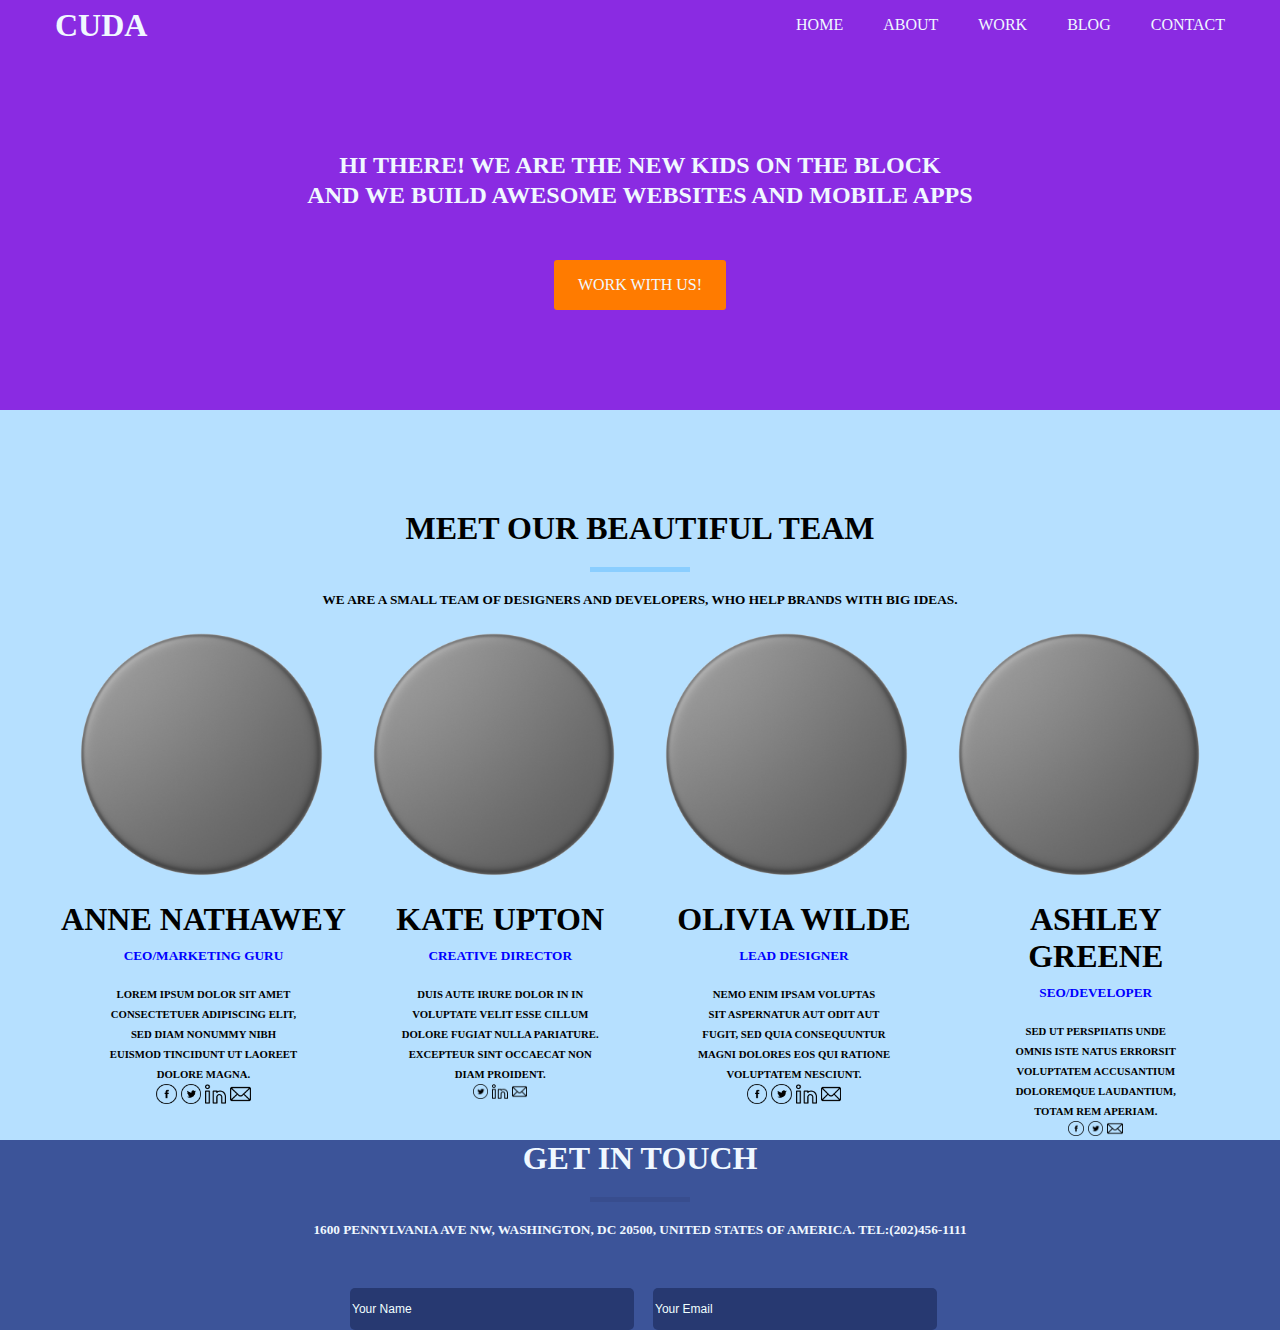
==== LAB3/index.html @ cbb4fc83 "seva" ====
<!DOCTYPE html>
<html lang="en">
<head>
    <meta charset="UTF-8">
    <meta http-equiv="X-UA-Compatible" content="IE=edge">
    <meta name="viewport" content="width=device-width, initial-scale=1.0">
    <title>Document</title>
    <link rel="stylesheet" href="style.css">
</head>
<body>
    <header id="header" class="header">
        <div class="conteiner">
            <div class="one">
                <h1>Cuda</h1>
                <ul class="menu">
                    <li>
                        <a href="#">
                            HOME
                        </a>
                    </li>
                    <li>
                        <a href="#">
                            ABOUT
                        </a>
                    </li>
                    <li>
                        <a href="#">
                            WORK
                        </a>
                    </li>
                    <li>
                        <a href="#">
                            BLOG
                        </a>
                    </li>
                    <li>
                        <a href="#">
                            CONTACT
                        </a>
                    </li>
                </ul>
            </div>
            <div class="two">
                <h2>
                    Hi there! We are the new kids on the block<br>
                    and we build awesome websites and mobile apps
                </h2>
                <a href="#" class="btn">
                    WORK WITH US!
                </a>
            </div>
        </div>
    </header>
    <section id="about" class="about">
        <div class="conteiner">
            <div class="three">
                <h1 class="hjk">MEET OUR BEAUTIFUL TEAM</h1>
                <div class= "fgh" style="border-bottom: 5px solid #8aceff;"></div>
                <h5>We are a small team of designers and developers, who help brands with big ideas.</h5>
            </div>
            <div class="gellery">
                <img src="Photo.img/69812369.img" alt="photo 1"> 
                <img src="Photo.img/69812369.img" alt="photo 2">
                <img src="Photo.img/69812369.img" alt="photo 3">
                <img src="Photo.img/69812369.img" alt="photo 4">   
            </div>
            <div class="zagal">
                <div class="zagal1">
                    <h1>ANNE NATHAWEY</h1>
                    <h5>CEO/Marketing Guru</h5>
                    <h6>Lorem ipsum dolor sit amet<br> consectetuer adipiscing elit,<br> sed diam nonummy nibh<br> euismod tincidunt ut laoreet<br> dolore magna.</h6>
                    <img class="poi" src="Photo.img/2.img" alt="photo 5">
                    <img class="pou" src="Photo.img/3.img" alt="photo 6">
                    <img class="poy" src="Photo.img/1.img" alt="photo 7">
                    <img class="pot" src="Photo.img/4.img" alt="photo 8">
                </div>
                <div class="zagal2">
                    <h1>KATE UPTON</h1>
                    <h5>Creative Director</h5>
                    <h6>Duis aute irure dolor in in<br> voluptate velit esse cillum<br> dolore fugiat nulla pariature.<br> Excepteur sint occaecat non<br> diam proident.</h6>
                    <img class="pou" src="Photo.img/3.img" alt="photo 9">
                    <img class="poy" src="Photo.img/1.img" alt="photo 10">
                    <img class="pot" src="Photo.img/4.img" alt="photo 11">
                </div>
                <div class="zagal3">
                    <h1>OLIVIA WILDE</h1>
                    <h5>Lead Designer</h5>
                    <h6>Nemo enim ipsam voluptas<br> sit aspernatur aut odit aut<br> fugit, sed quia consequuntur<br> magni dolores eos qui ratione<br> voluptatem nesciunt.</h6>
                    <img class="poi" src="Photo.img/2.img" alt="photo 12">
                    <img class="pou" src="Photo.img/3.img" alt="photo 13">
                    <img class="poy" src="Photo.img/1.img" alt="photo 14">
                    <img class="pot" src="Photo.img/4.img" alt="photo 15">
                </div>
                <div class="zagal4">
                    <h1>ASHLEY GREENE</h1>
                    <h5>SEO/Developer</h5>
                    <h6>Sed ut perspiiatis unde<br> omnis iste natus errorsit<br> voluptatem accusantium<br> doloremque laudantium,<br> totam rem aperiam.</h6>
                    <img class="poi" src="Photo.img/2.img" alt="photo 16">
                    <img class="pou" src="Photo.img/3.img" alt="photo 17">
                    <img class="pot" src="Photo.img/4.img" alt="photo 18">
                </div>
            </div>
        </div>
    </section>
    <footer id="footer" class="footer">
        <div class="conteiner">
            <div class="shapka">
                <h1 class="hjr">GET IN TOUCH</h1>
                <div class= "fgh" style="border-bottom: 5px solid #384d8e;"></div>
                <h5>1600 Pennylvania Ave NW, Washington, DC 20500, United States of America. Tel:(202)456-1111</h5>
            </div>
            <div class="form">
                <input value="Your Name">
                <input value="Your Email">
            </div>
        </div>
    </footer>
</body>
</html>
---- LAB3/style.css ----
body {
    padding: 0;
    margin: 0;
}
h1, h2, h3, h4, h5, h6 {
    padding: 0; 
    margin: 0;
    text-transform: uppercase;
}
ul,li{
    display: block;
}
.conteiner{
    width: 1170px;
    margin: auto;
}
.header{
    background-color: blueviolet;
    
}
header a{
    color:aliceblue;
}
h1{
    color:aliceblue;
}
.menu{
    display:flex;
    margin-left: auto;
}
.menu li a{
    text-transform: uppercase;
    text-decoration: none;
    margin-left: 40px;
}
.one{
    display: flex;
    align-items: center;
}
.two h2{
    margin-top: 100px;
    text-align: center;
    color:aliceblue;
    margin-bottom: 50px;
    line-height: 30px;
}
.btn{
    display: inline-block;
    background-color: #ff7b00;
    color:aliceblue;
    padding: 1rem 1.5rem;
    text-decoration: none;
    border-radius: 3px;
    margin-bottom: 100px;
    
}
.two{
    text-align: center;
}
.about{
    background-color:#b6e0ff;
    text-align: center;
}
.hjk{
    padding-top: 100px;
    color:black;
}
.fgh{
    width: 100px;
    margin-left: 535px;
    margin-top: 20px;
    margin-bottom: 20px;
}
.gellery{
    display: flex;
}
img{
    width: 25%;
}
.zagal{
    display: flex;
    margin-left: -24px;

}
.zagal div{
    margin-left: 0px;
}
.zagal div h5{
    color:blue;
}
.zagal div h1{
    color: black;
    margin-bottom: 10px;
}
h6{
    color:black;
}
.zagal div h6{
    margin-top: 20px;
    line-height: 20px;
    
}
.zagal1{
    margin-right: -5px;
}
.zagal2{
    margin-right: -8px;
}
.zagal3{
    margin-right: 0px;
}
.poi{
    width: 6%;
}
.pou{
    width: 6%;
}
.poy{
    width: 6%;
}
.pot{
    width: 6%;
}
.shapka{
    text-align: center;
    color:aliceblue;
}
.footer{
    background-color: #3c5499;
}
.form input{
    width: 280px;
    height: 40px;
    border-radius: 5px;
    margin-right: 15px;
}
input{
    border: 0;
    font-size: 12px;
    background-color: #273971;
    color:azure;
}
.form{
    margin-left: 295px;
    margin-top: 50px;
}
.shapka h1{
    color:aliceblue;
}
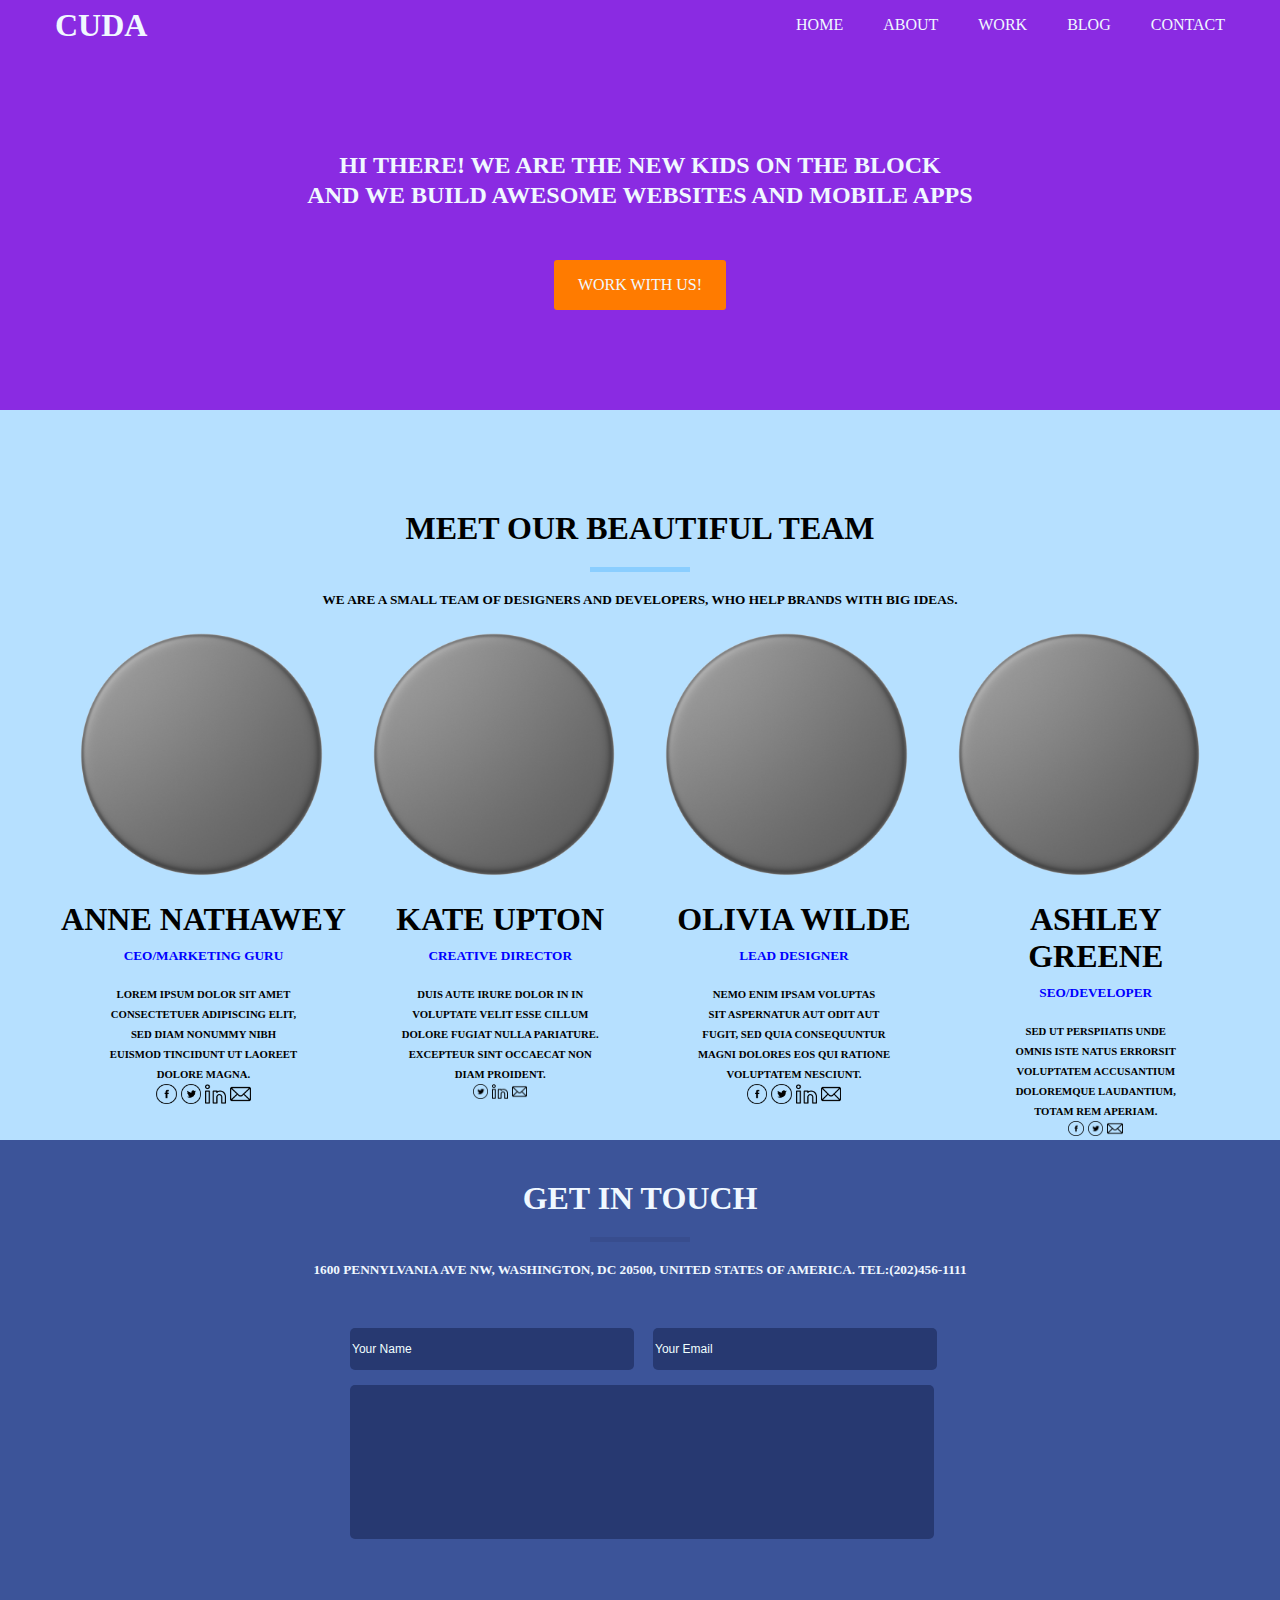
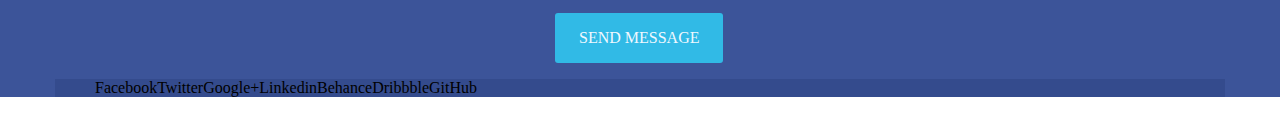
==== commit cbf2d47a: "seva" ====
--- a/LAB3/index.html
+++ b/LAB3/index.html
@@ -113,6 +113,21 @@
                 <input value="Your Name">
                 <input value="Your Email">
             </div>
+            <div class="form1"><textarea placeholder="Your Message" class="ghj"> </textarea></div>
+            <a href="#" class="btn1">
+                SEND MESSAGE
+            </a>
+            <div class="foot">
+                <ul class="menu">
+                    <li>Facebook</li>
+                    <li>Twitter</li>
+                    <li>Google+</li>
+                    <li>Linkedin</li>
+                    <li>Behance</li>
+                    <li>Dribbble</li>
+                    <li>GitHub</li>
+                </ul>
+            </div>
         </div>
     </footer>
 </body>
--- a/LAB3/style.css
+++ b/LAB3/style.css
@@ -146,4 +146,43 @@
 }
 .shapka h1{
     color:aliceblue;
+    padding-top: 40px;
+}
+.form1 input{
+    border: 0;
+    font-size: 12px;
+    background-color: #273971;
+    color:azure;
+    border-radius: 5px;
+    width: 580px;
+    height: 150px;
+    margin-top: 15px;
+    margin-left: 295px;
+}
+.ghj{
+    resize: none;
+    border-radius: 5px;
+    border: 0;
+    font-size: 12px;
+    background-color: #273971;
+    color:azure;
+    border-radius: 5px;
+    width: 580px;
+    height: 150px;
+    margin-top: 15px;
+    margin-left: 295px;
+}
+.btn1{
+    display: inline-block;
+    background-color: #31bae6;
+    color:aliceblue;
+    padding: 1rem 1.5rem;
+    text-decoration: none;
+    border-radius: 3px;
+    margin-top: 70px;
+    margin-left: 500px;
+    
+}
+.foot{
+    background-color: #344b8d;
 }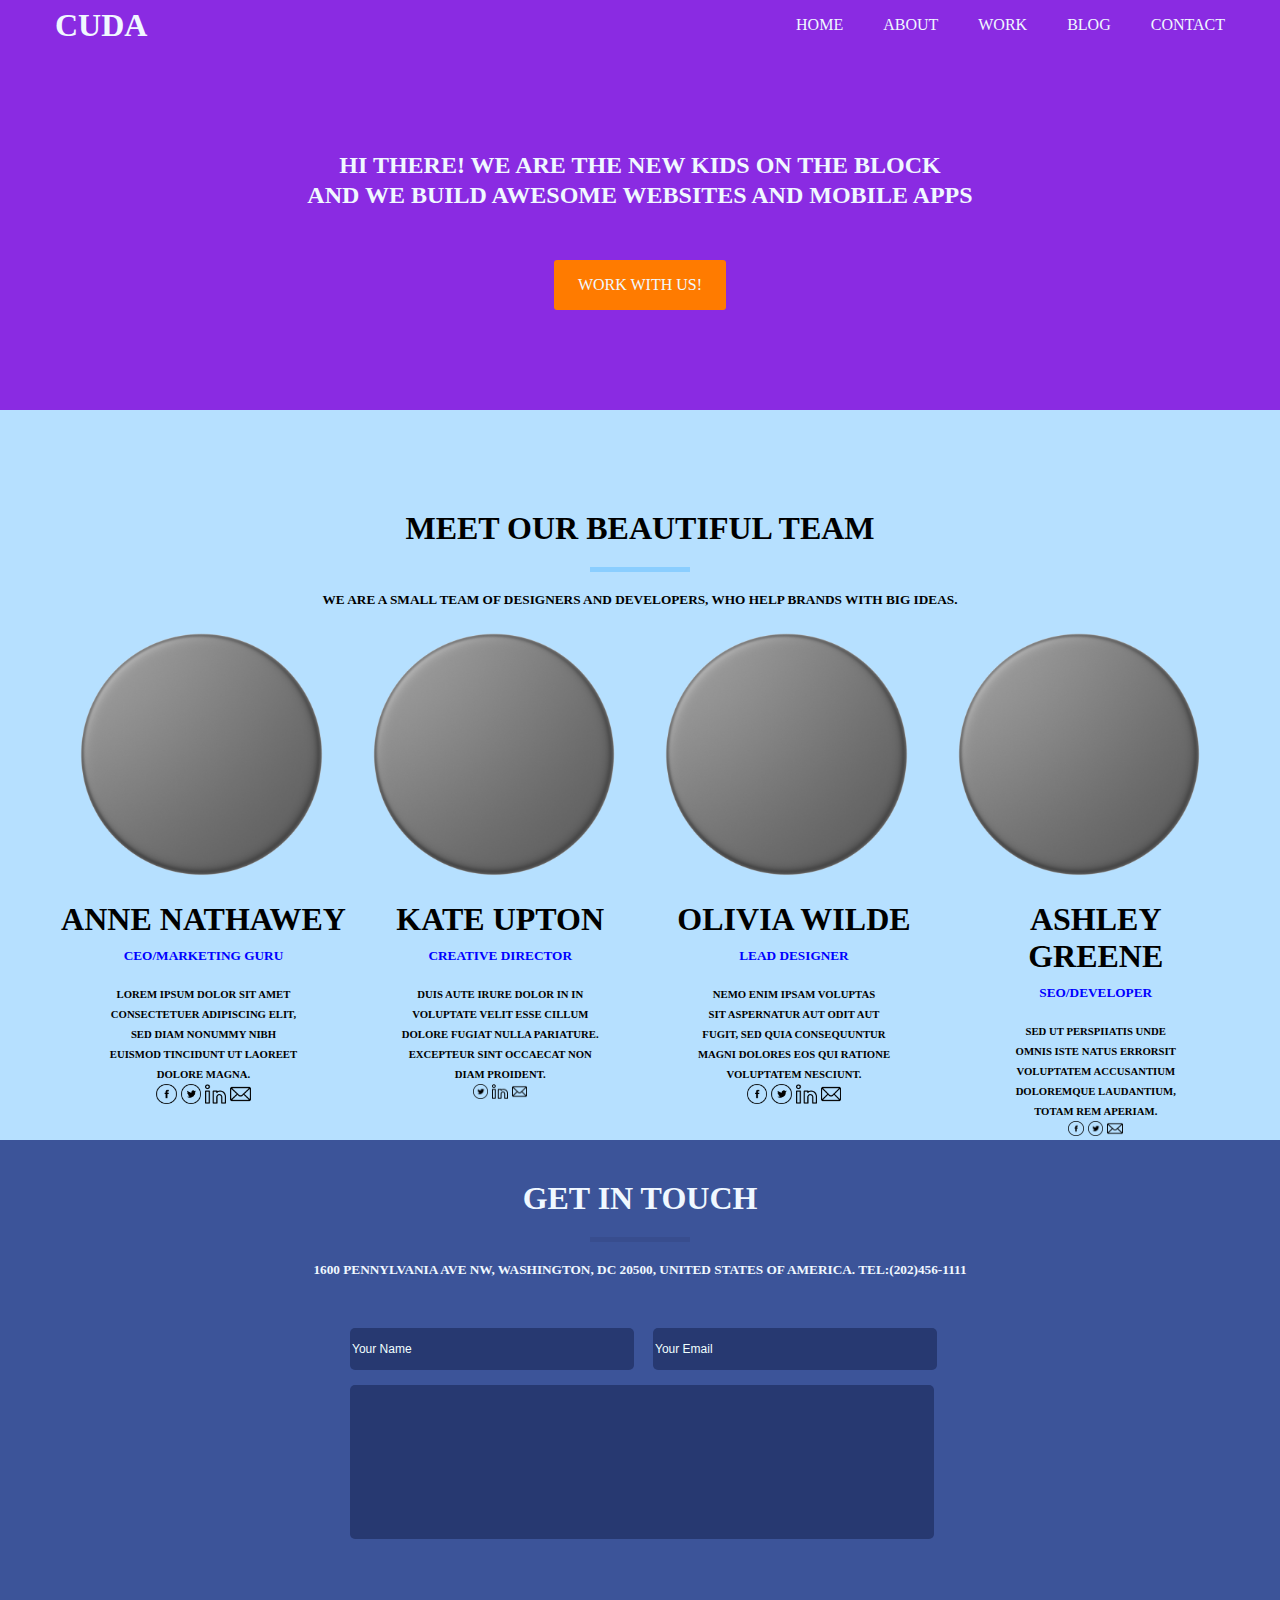
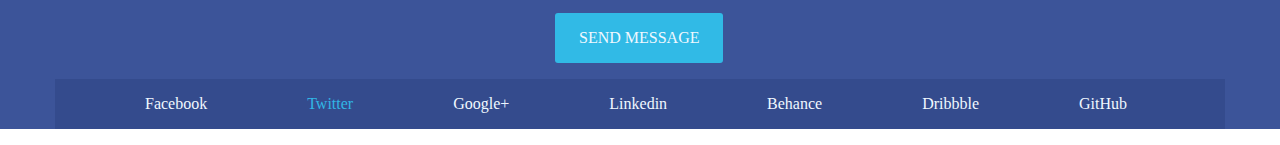
==== commit 1564710f: "seva" ====
--- a/LAB3/index.html
+++ b/LAB3/index.html
@@ -118,14 +118,14 @@
                 SEND MESSAGE
             </a>
             <div class="foot">
-                <ul class="menu">
-                    <li>Facebook</li>
-                    <li>Twitter</li>
-                    <li>Google+</li>
-                    <li>Linkedin</li>
-                    <li>Behance</li>
-                    <li>Dribbble</li>
-                    <li>GitHub</li>
+                <ul class="menu1">
+                    <li class="vat">Facebook</li>
+                    <li class="vot">Twitter</li>
+                    <li class="vat">Google+</li>
+                    <li class="vat">Linkedin</li>
+                    <li class="vat">Behance</li>
+                    <li class="vat">Dribbble</li>
+                    <li class="vat">GitHub</li>
                 </ul>
             </div>
         </div>
--- a/LAB3/style.css
+++ b/LAB3/style.css
@@ -185,4 +185,19 @@
 }
 .foot{
     background-color: #344b8d;
+}
+.vat{
+    color:aliceblue;
+    margin-right: 50px;
+    line-height: 50px;
+    margin-left: 50px;
+}
+.menu1{
+    display: flex;
+}
+.vot{
+    color: #31b6e5;
+    margin-right: 50px;
+    line-height: 50px;
+    margin-left: 50px;
 }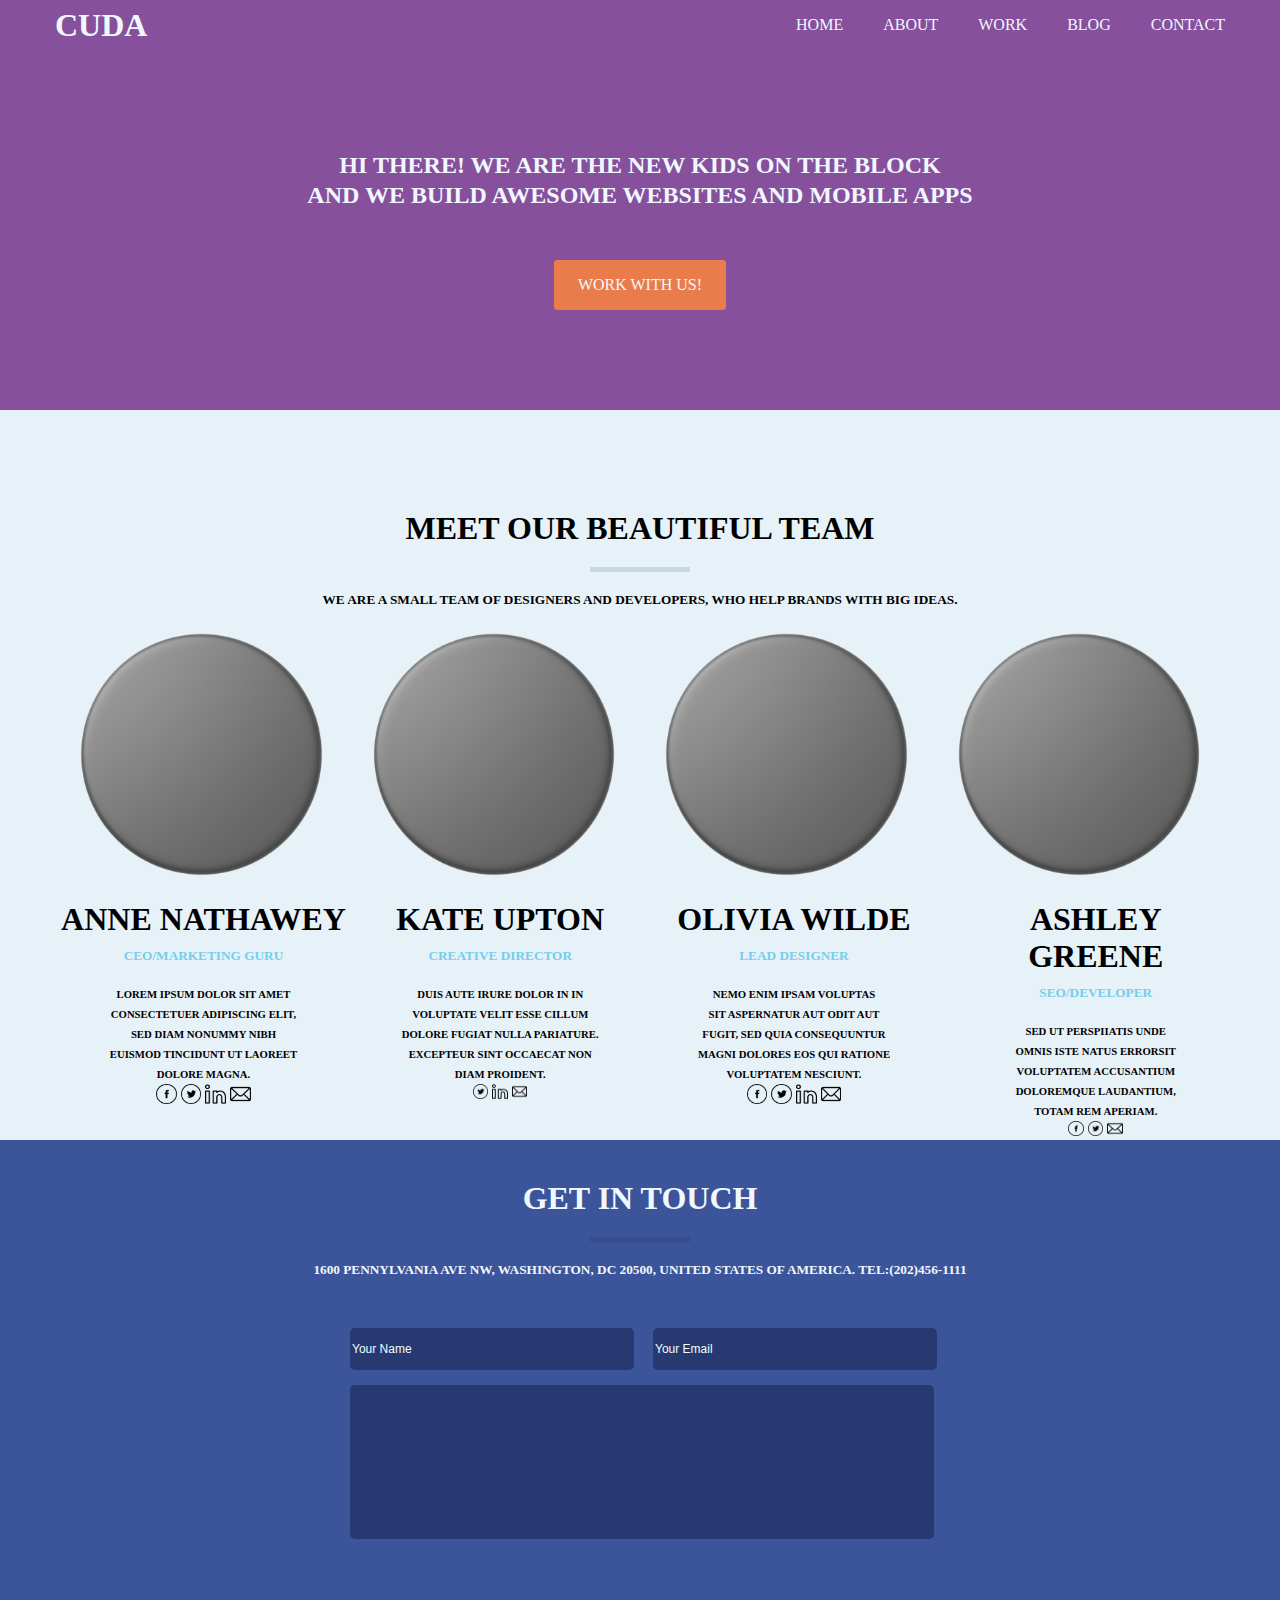
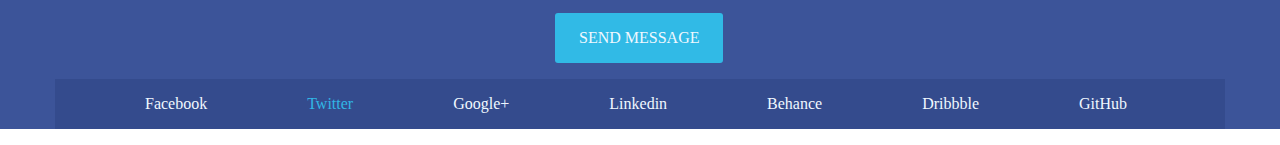
==== commit 3506e2aa: "seva" ====
--- a/LAB3/index.html
+++ b/LAB3/index.html
@@ -55,7 +55,7 @@
         <div class="conteiner">
             <div class="three">
                 <h1 class="hjk">MEET OUR BEAUTIFUL TEAM</h1>
-                <div class= "fgh" style="border-bottom: 5px solid #8aceff;"></div>
+                <div class= "fgh" style="border-bottom: 5px solid #c8d8e5;"></div>
                 <h5>We are a small team of designers and developers, who help brands with big ideas.</h5>
             </div>
             <div class="gellery">
--- a/LAB3/style.css
+++ b/LAB3/style.css
@@ -15,7 +15,7 @@
     margin: auto;
 }
 .header{
-    background-color: blueviolet;
+    background-color: #86509c;
     
 }
 header a{
@@ -46,7 +46,7 @@
 }
 .btn{
     display: inline-block;
-    background-color: #ff7b00;
+    background-color: #ea7c4b;
     color:aliceblue;
     padding: 1rem 1.5rem;
     text-decoration: none;
@@ -58,7 +58,7 @@
     text-align: center;
 }
 .about{
-    background-color:#b6e0ff;
+    background-color:#e7f1f8;
     text-align: center;
 }
 .hjk{
@@ -86,7 +86,7 @@
     margin-left: 0px;
 }
 .zagal div h5{
-    color:blue;
+    color:#76ceec;
 }
 .zagal div h1{
     color: black;
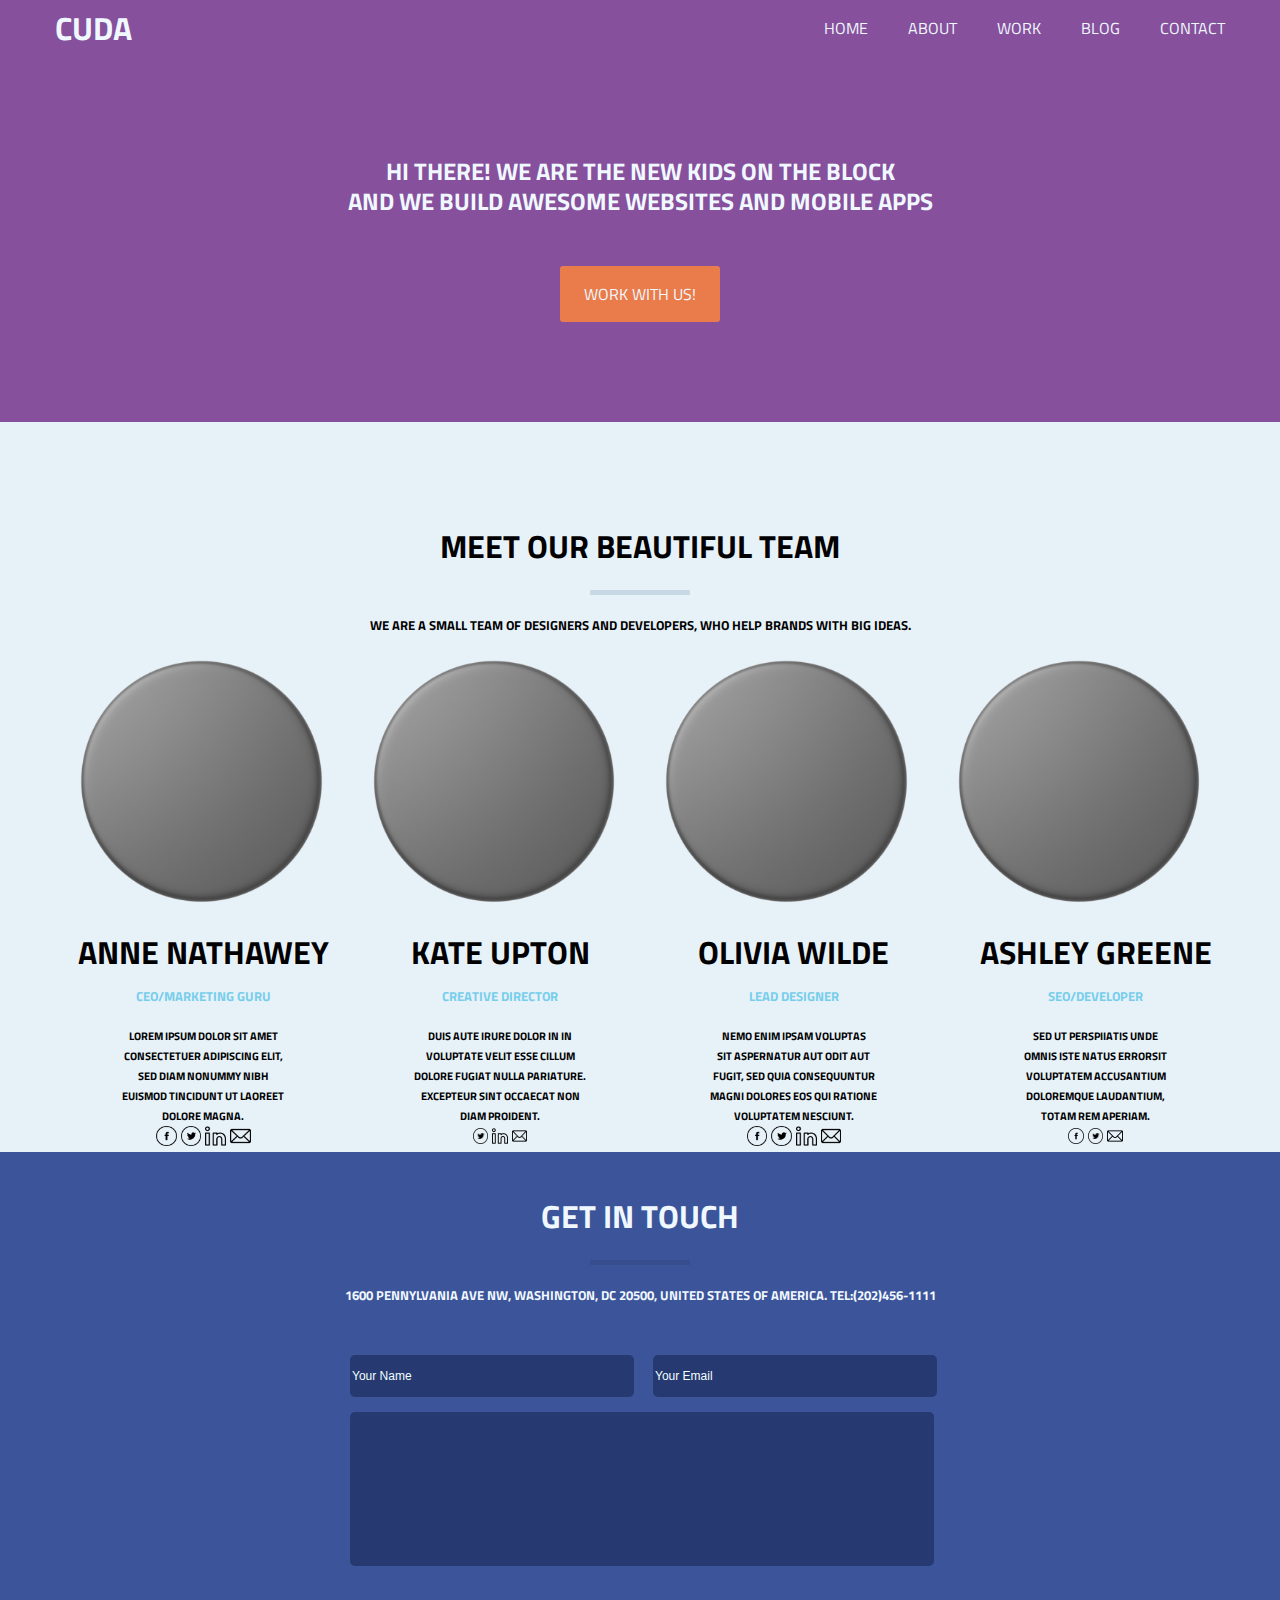
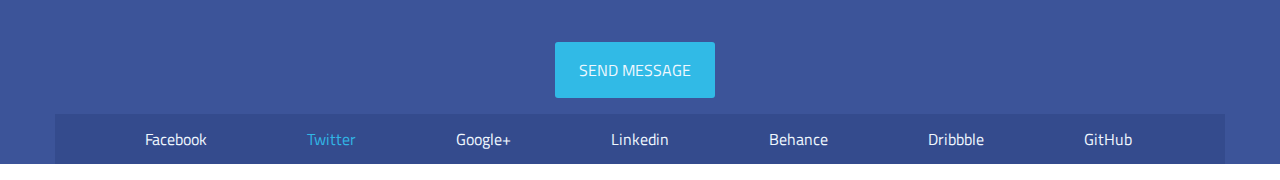
==== commit c534d8bc: "seva" ====
--- a/LAB3/index.html
+++ b/LAB3/index.html
@@ -5,6 +5,9 @@
     <meta http-equiv="X-UA-Compatible" content="IE=edge">
     <meta name="viewport" content="width=device-width, initial-scale=1.0">
     <title>Document</title>
+    <link rel="preconnect" href="https://fonts.googleapis.com">
+    <link rel="preconnect" href="https://fonts.gstatic.com" crossorigin>
+    <link href="https://fonts.googleapis.com/css2?family=Titillium+Web&display=swap" rel="stylesheet">
     <link rel="stylesheet" href="style.css">
 </head>
 <body>
--- a/LAB3/style.css
+++ b/LAB3/style.css
@@ -1,6 +1,7 @@
 body {
     padding: 0;
     margin: 0;
+    font-family: 'Titillium Web', sans-serif;
 }
 h1, h2, h3, h4, h5, h6 {
     padding: 0; 
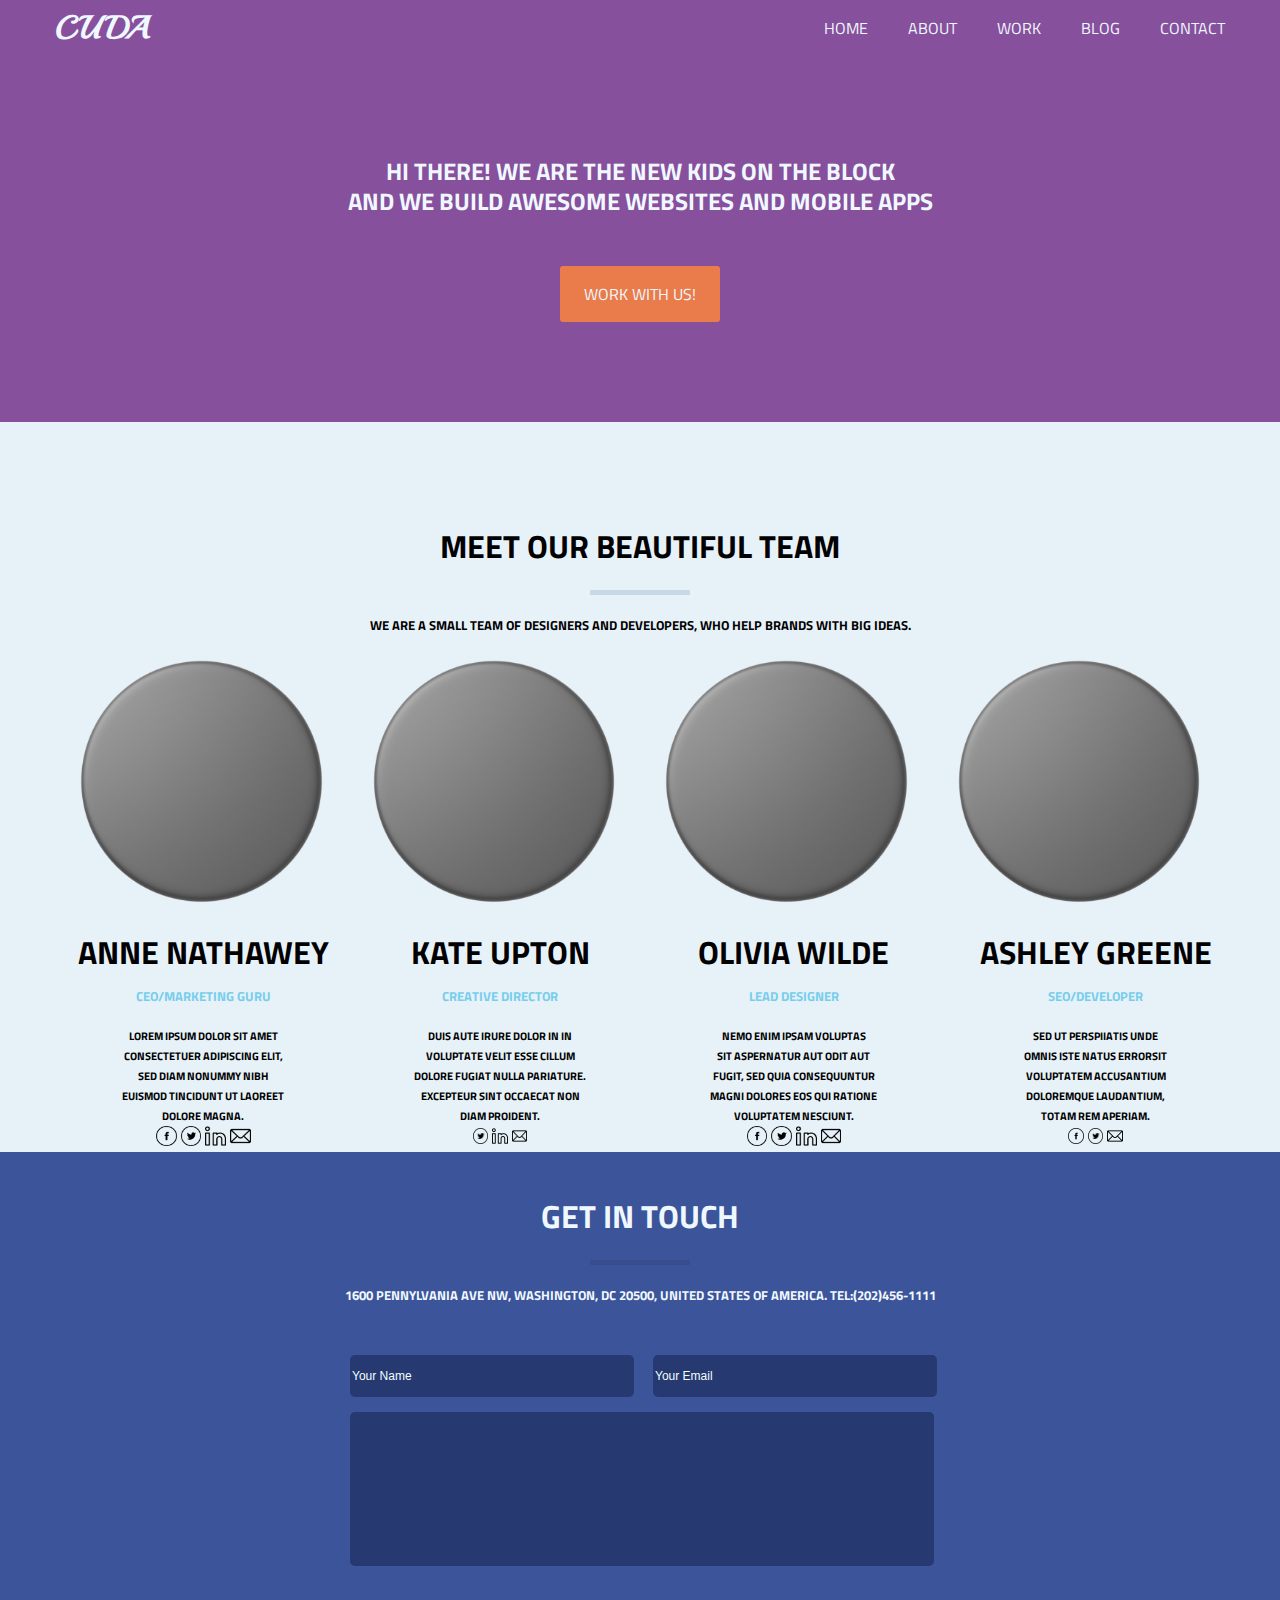
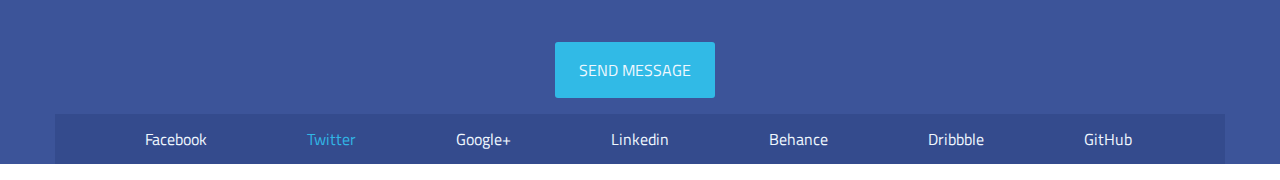
==== commit 35b42a7d: "seva" ====
--- a/LAB3/index.html
+++ b/LAB3/index.html
@@ -9,6 +9,9 @@
     <link rel="preconnect" href="https://fonts.gstatic.com" crossorigin>
     <link href="https://fonts.googleapis.com/css2?family=Titillium+Web&display=swap" rel="stylesheet">
     <link rel="stylesheet" href="style.css">
+    <link rel="preconnect" href="https://fonts.googleapis.com">
+    <link rel="preconnect" href="https://fonts.gstatic.com" crossorigin>
+    <link href="https://fonts.googleapis.com/css2?family=Playball&display=swap" rel="stylesheet">
 </head>
 <body>
     <header id="header" class="header">
--- a/LAB3/style.css
+++ b/LAB3/style.css
@@ -24,6 +24,9 @@
 }
 h1{
     color:aliceblue;
+}
+.one h1{
+    font-family: 'Playball', cursive;
 }
 .menu{
     display:flex;
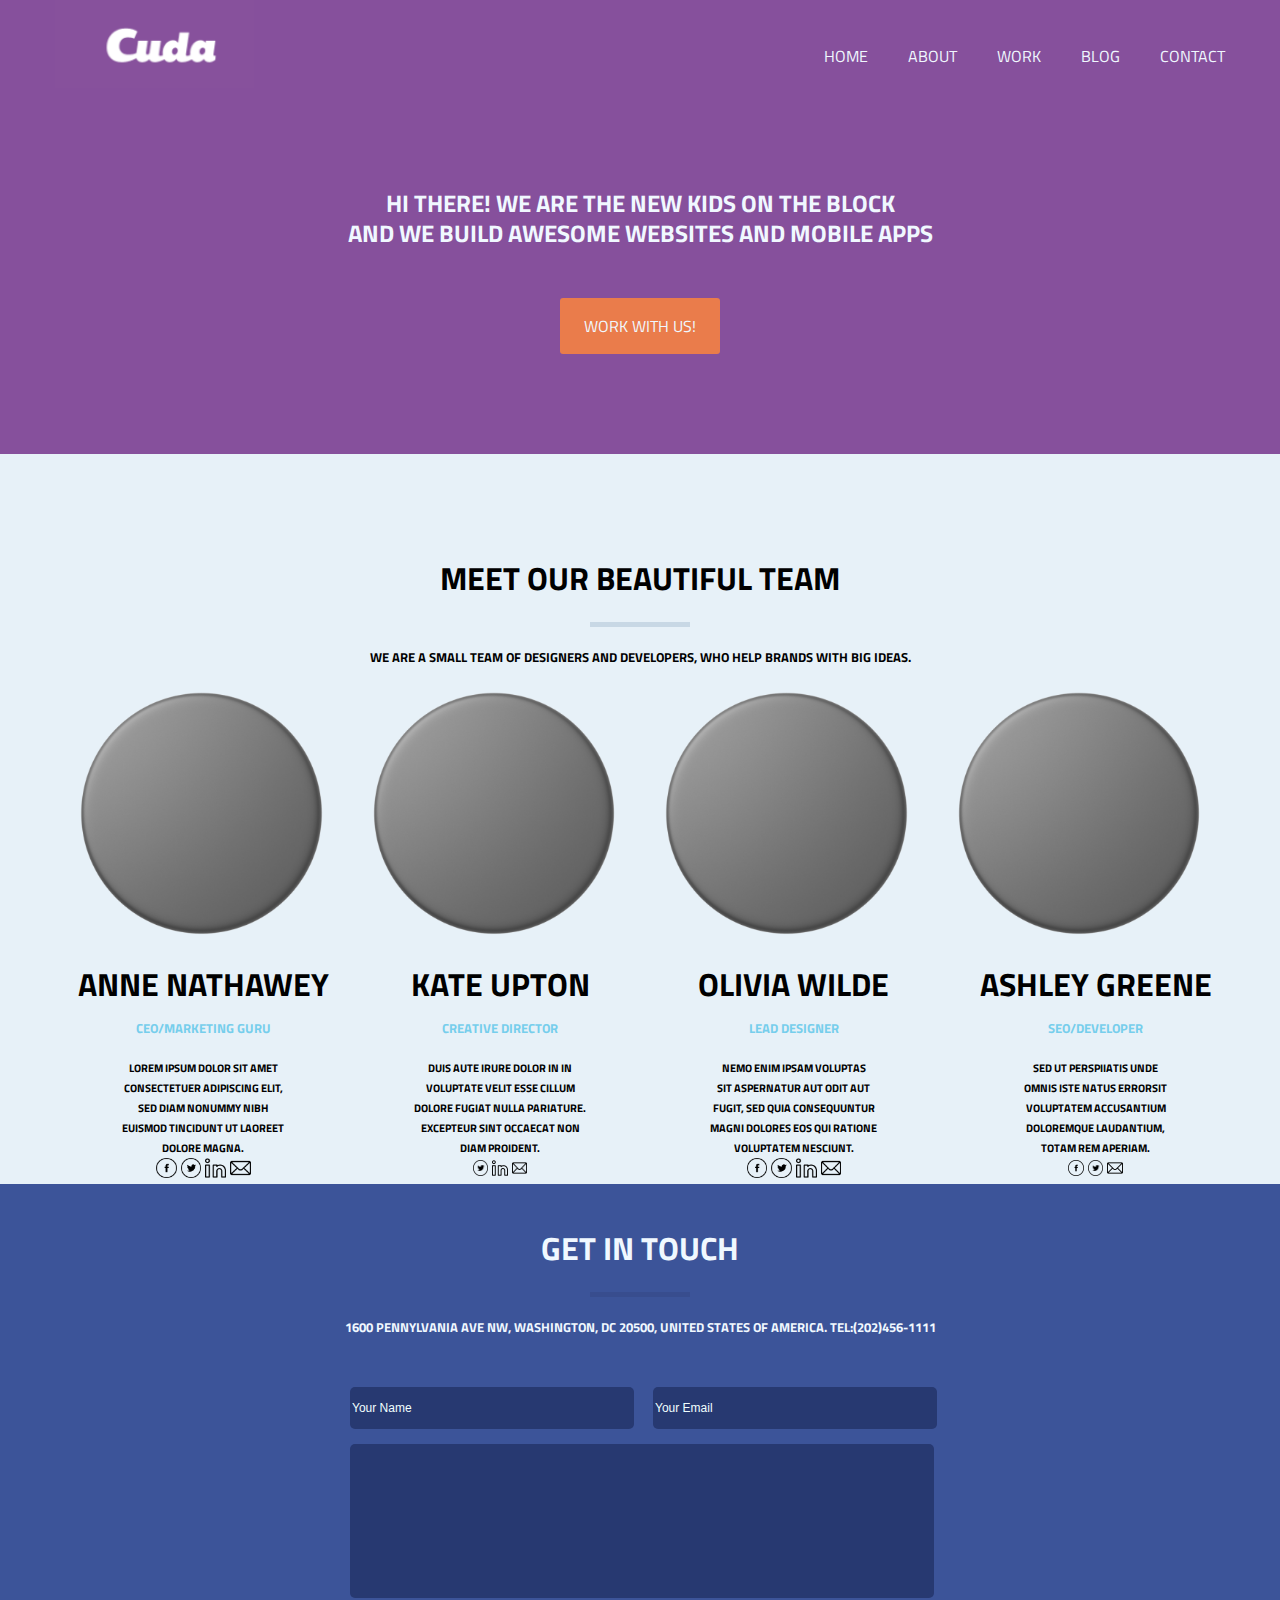
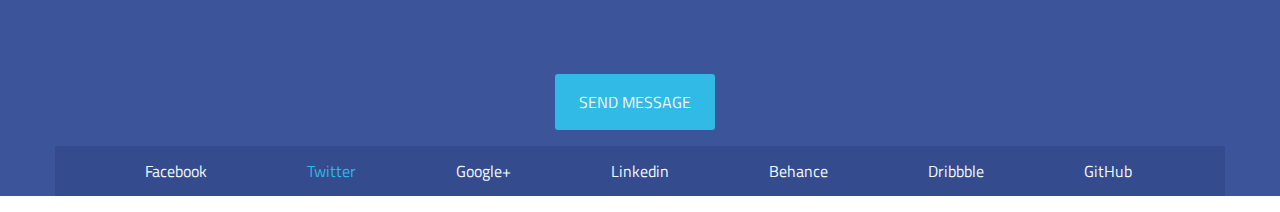
==== commit 12b1f8cd: "seva" ====
--- a/LAB3/index.html
+++ b/LAB3/index.html
@@ -17,7 +17,7 @@
     <header id="header" class="header">
         <div class="conteiner">
             <div class="one">
-                <h1>Cuda</h1>
+                <img class="poo" src="Photo.img/5.img" alt="photo 9">
                 <ul class="menu">
                     <li>
                         <a href="#">
--- a/LAB3/style.css
+++ b/LAB3/style.css
@@ -19,6 +19,9 @@
     background-color: #86509c;
     
 }
+.poo{
+    width: 17%;
+}
 header a{
     color:aliceblue;
 }
@@ -31,6 +34,7 @@
 .menu{
     display:flex;
     margin-left: auto;
+    margin-top: 40px;
 }
 .menu li a{
     text-transform: uppercase;
